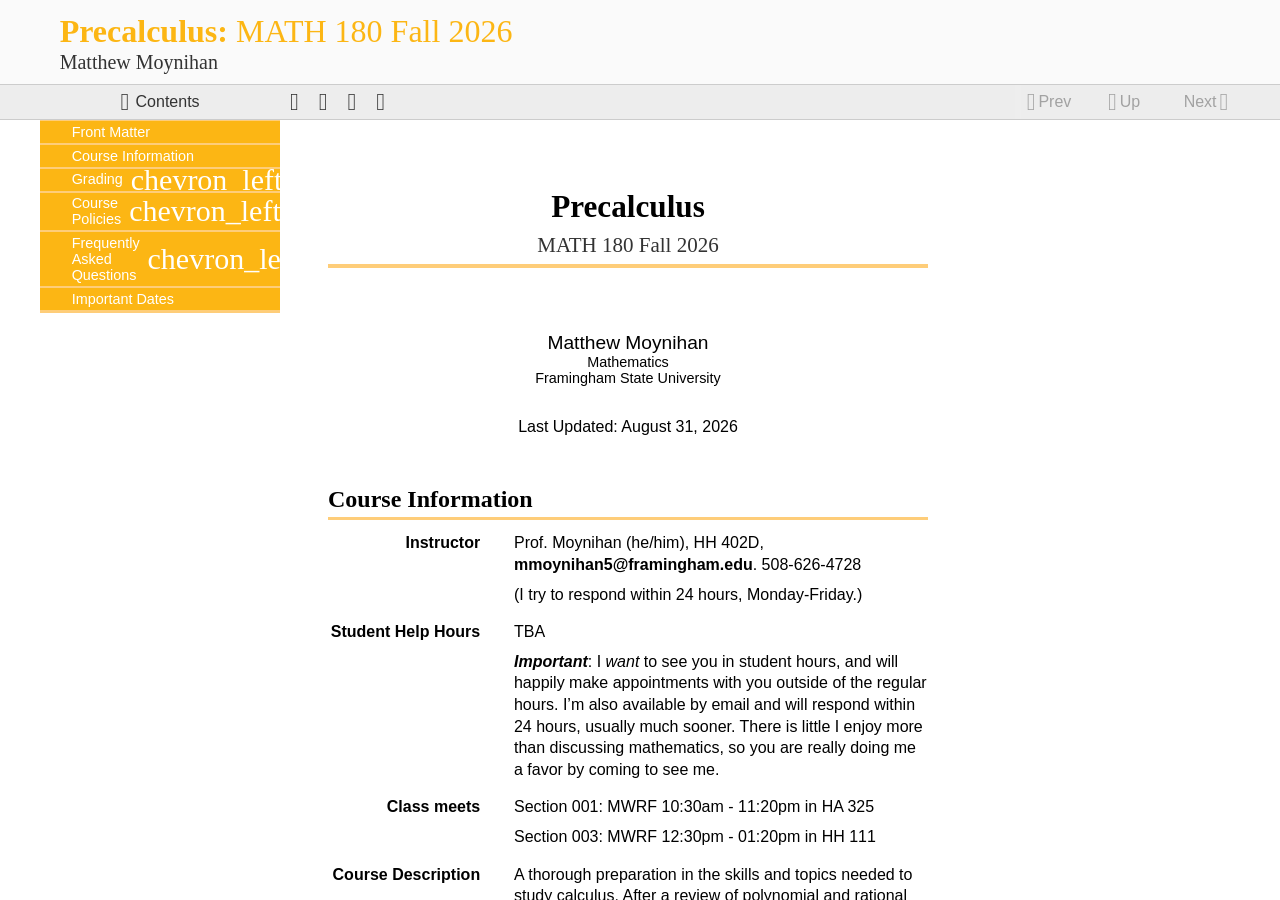
==== course/index.html @ 48e1f61c "Latest build deployed." ====
<!DOCTYPE html>
<html>
<!--********************************************-->
<!--*       Generated from PreTeXt source      *-->
<!--*       on 2026-08-31T19:12:06Z       *-->
<!--*   A recent stable commit (2022-07-01):   *-->
<!--* 6c761d3dba23af92cba35001c852aac04ae99a5f *-->
<!--*                                          *-->
<!--*         https://pretextbook.org          *-->
<!--*                                          *-->
<!--********************************************-->
<head xmlns:og="http://ogp.me/ns#" xmlns:book="https://ogp.me/ns/book#">
<meta http-equiv="Content-Type" content="text/html; charset=UTF-8">
<meta http-equiv="refresh" content="0; URL='root-1-2.html'">
<meta property="og:type" content="article">
<meta name="twitter:title" content="Precalculus">
<meta property="og:title" content="Precalculus">
<meta name="twitter:description" content="MATH 180 Fall 2026">
<meta property="og:description" content="MATH 180 Fall 2026">
<meta name="twitter:card" content="summary">
</head>
<body></body>
</html>
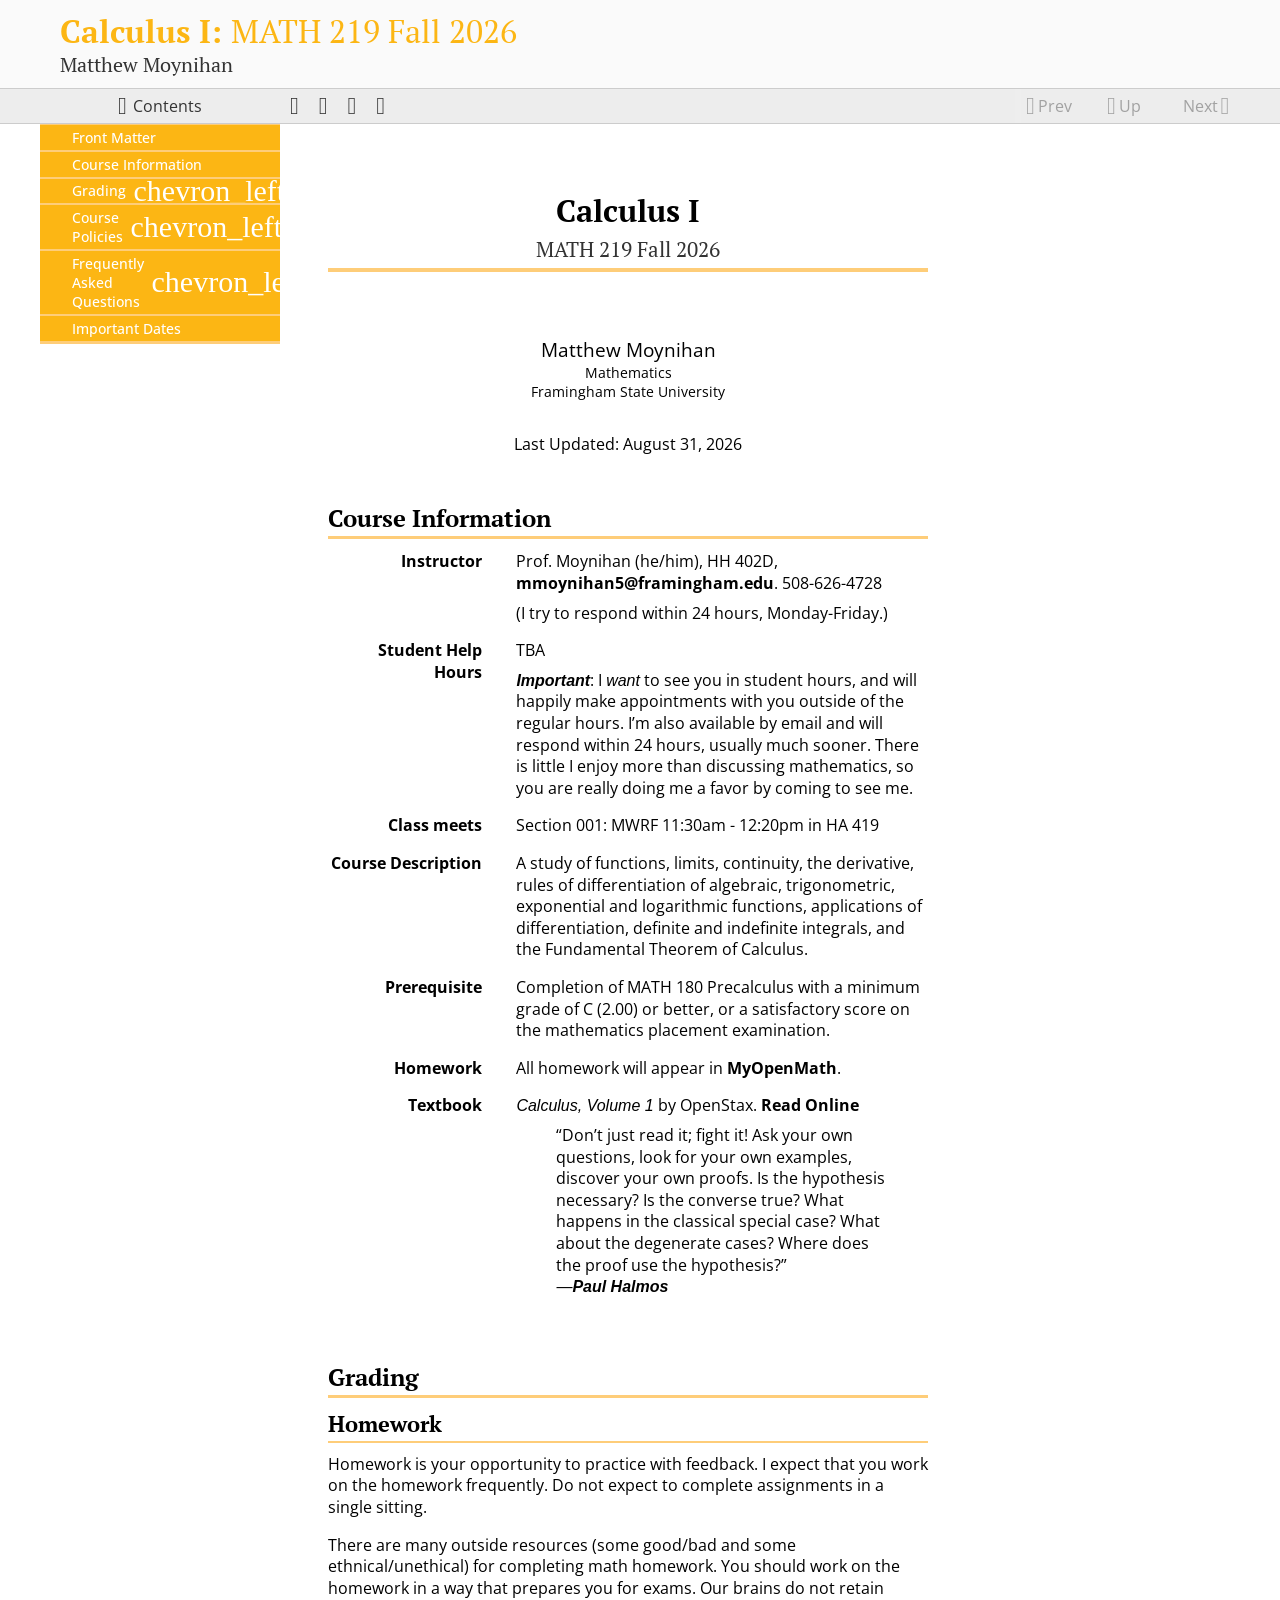
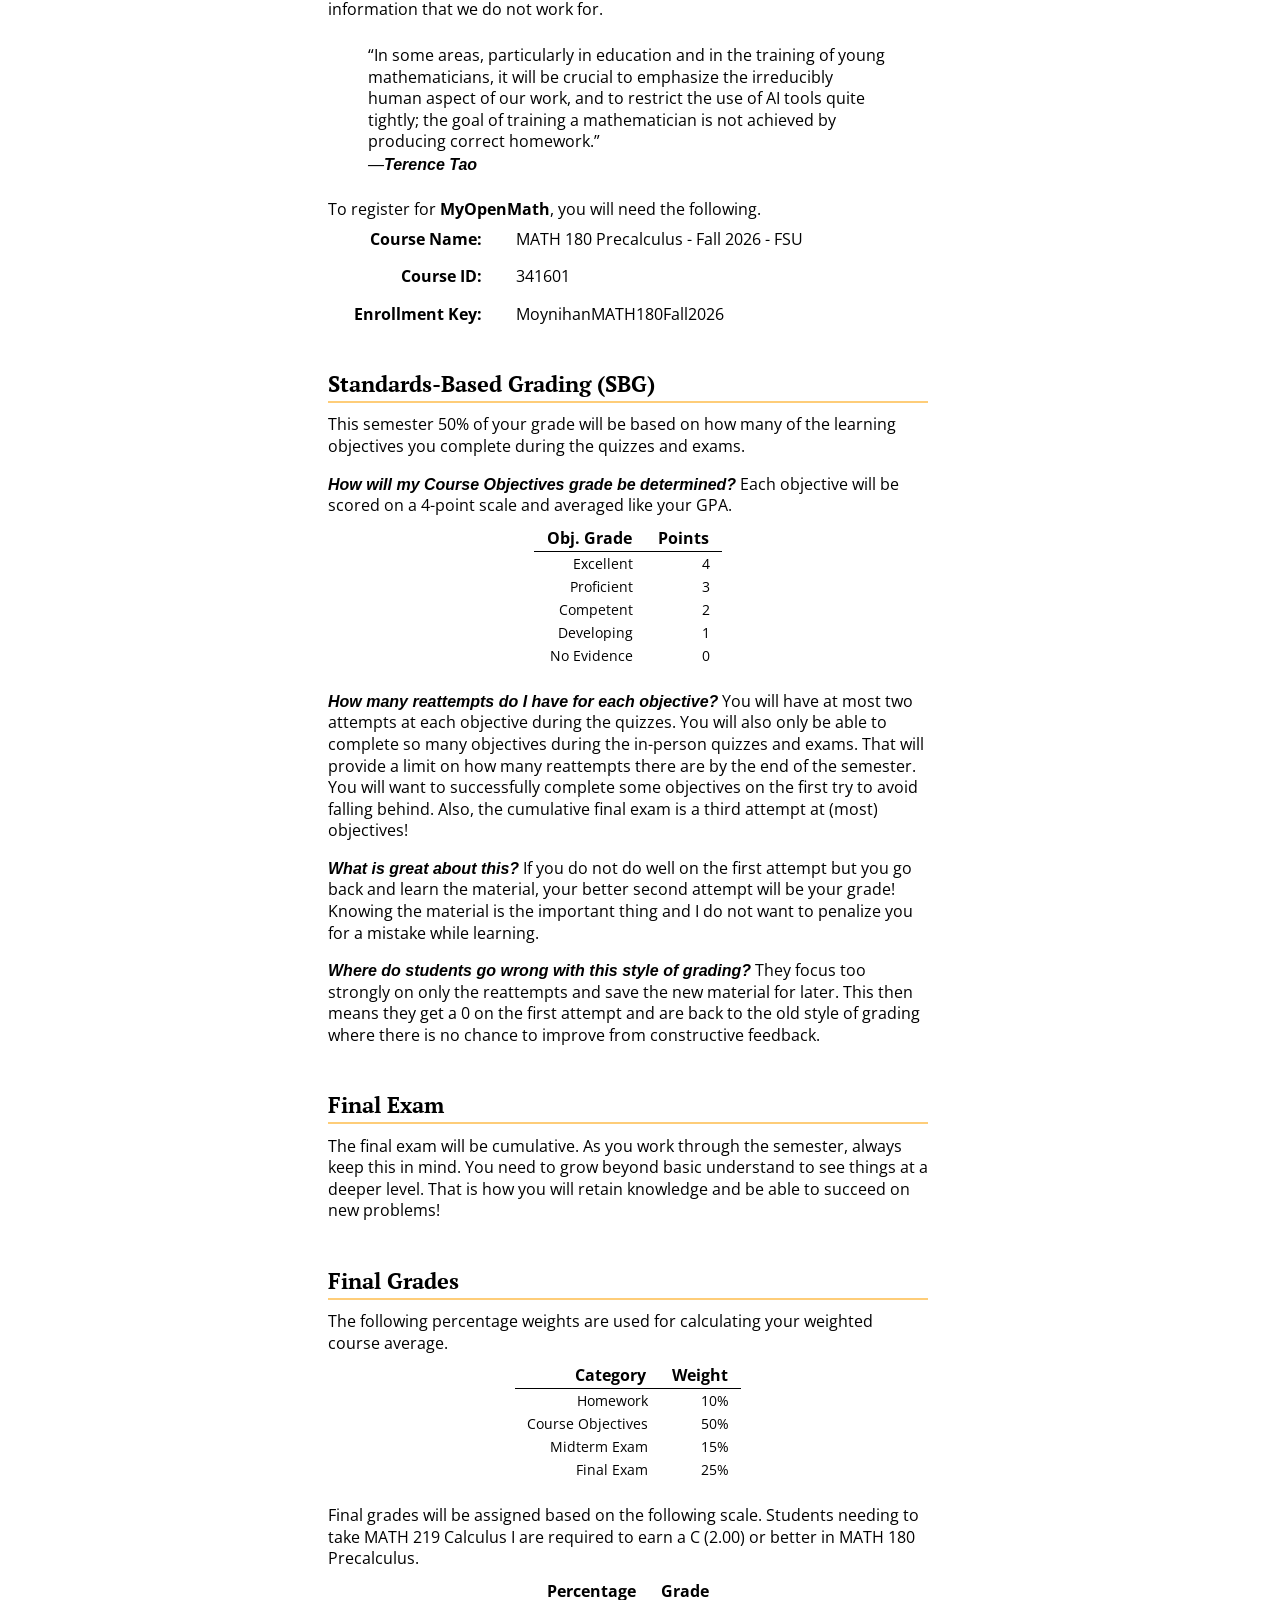
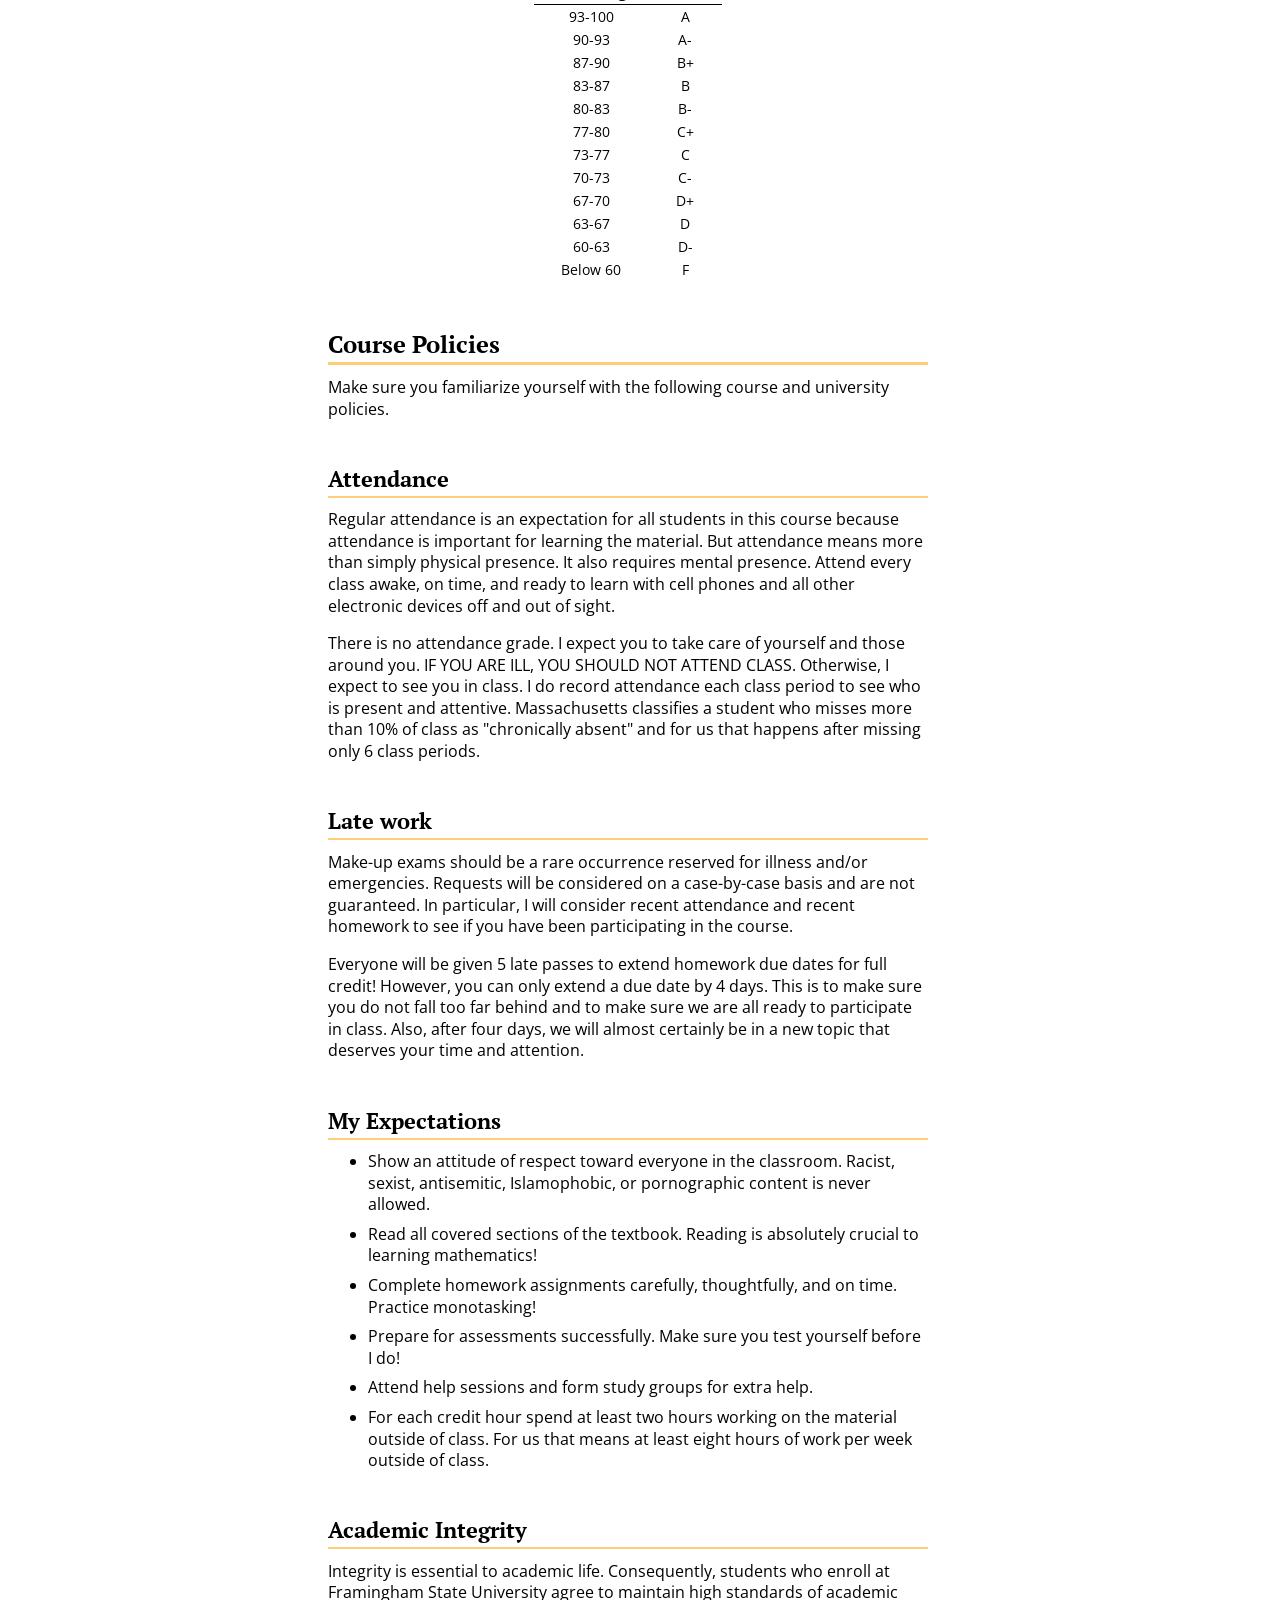
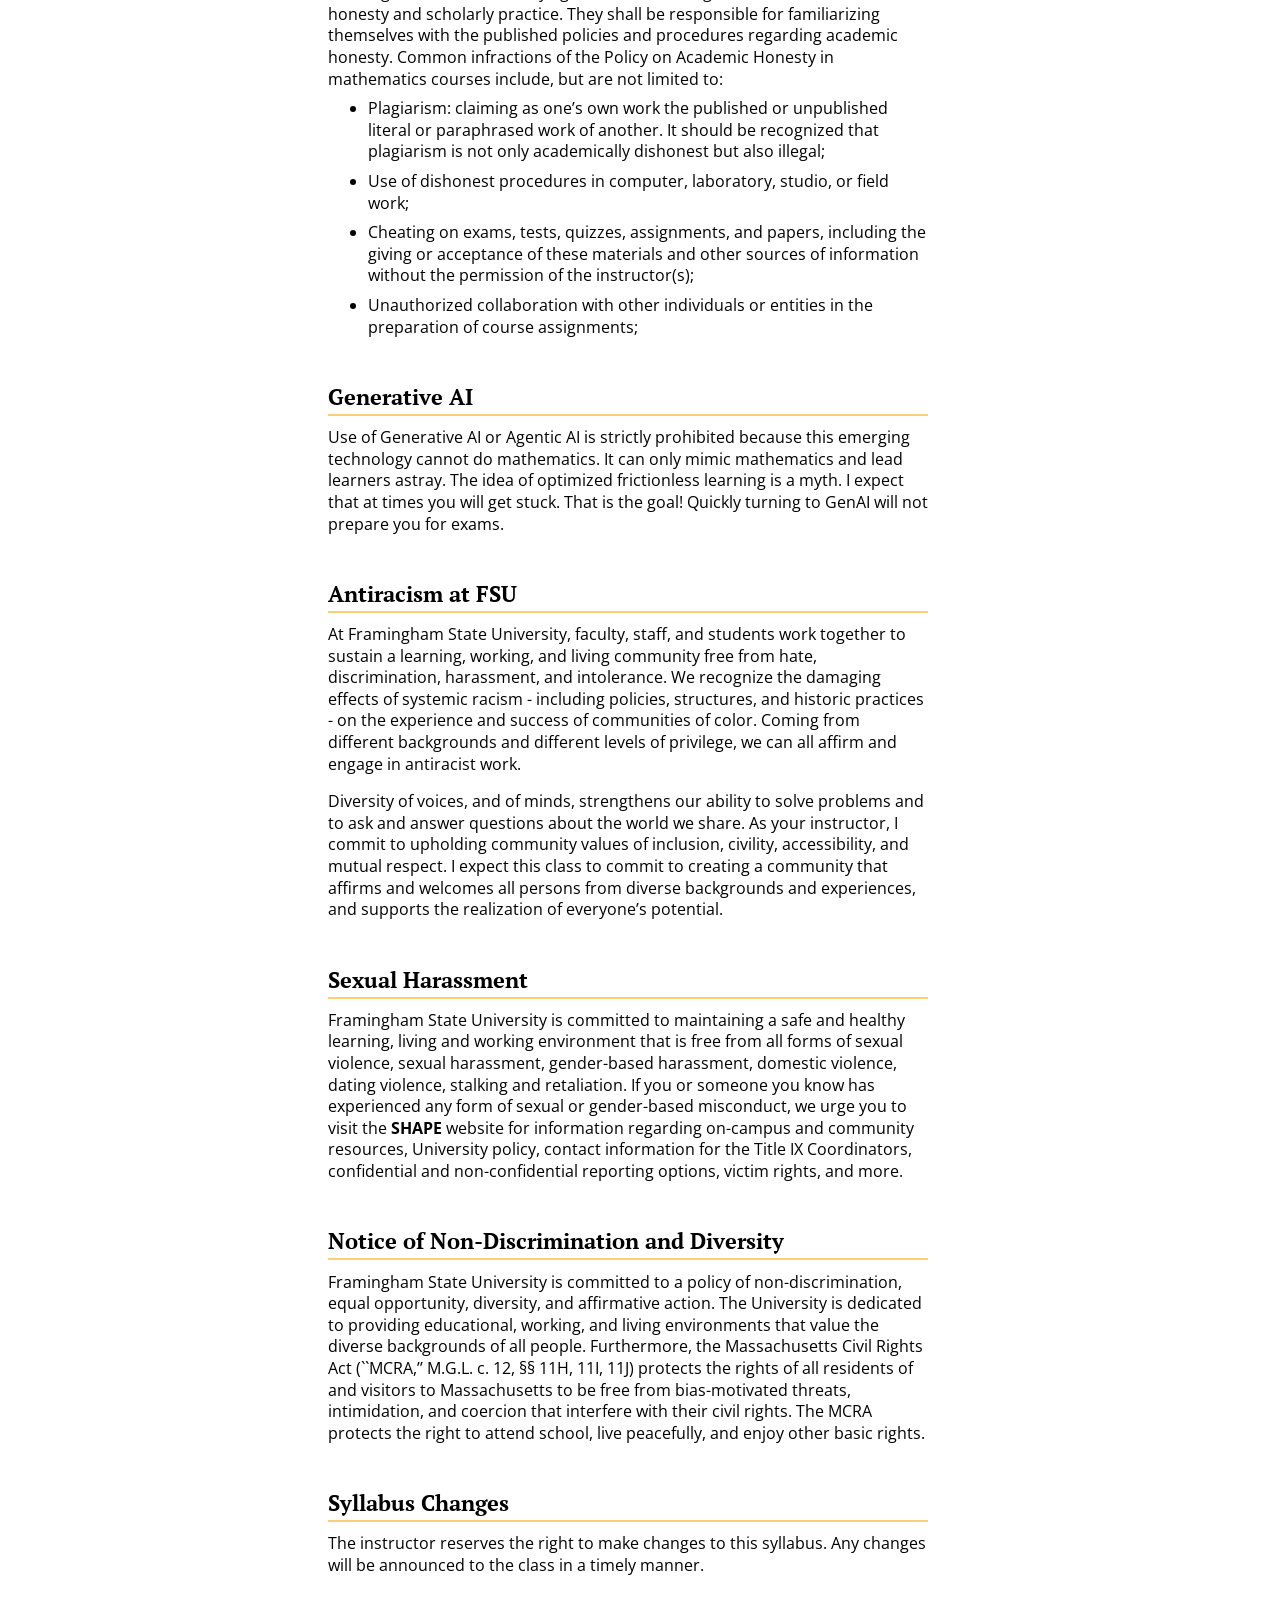
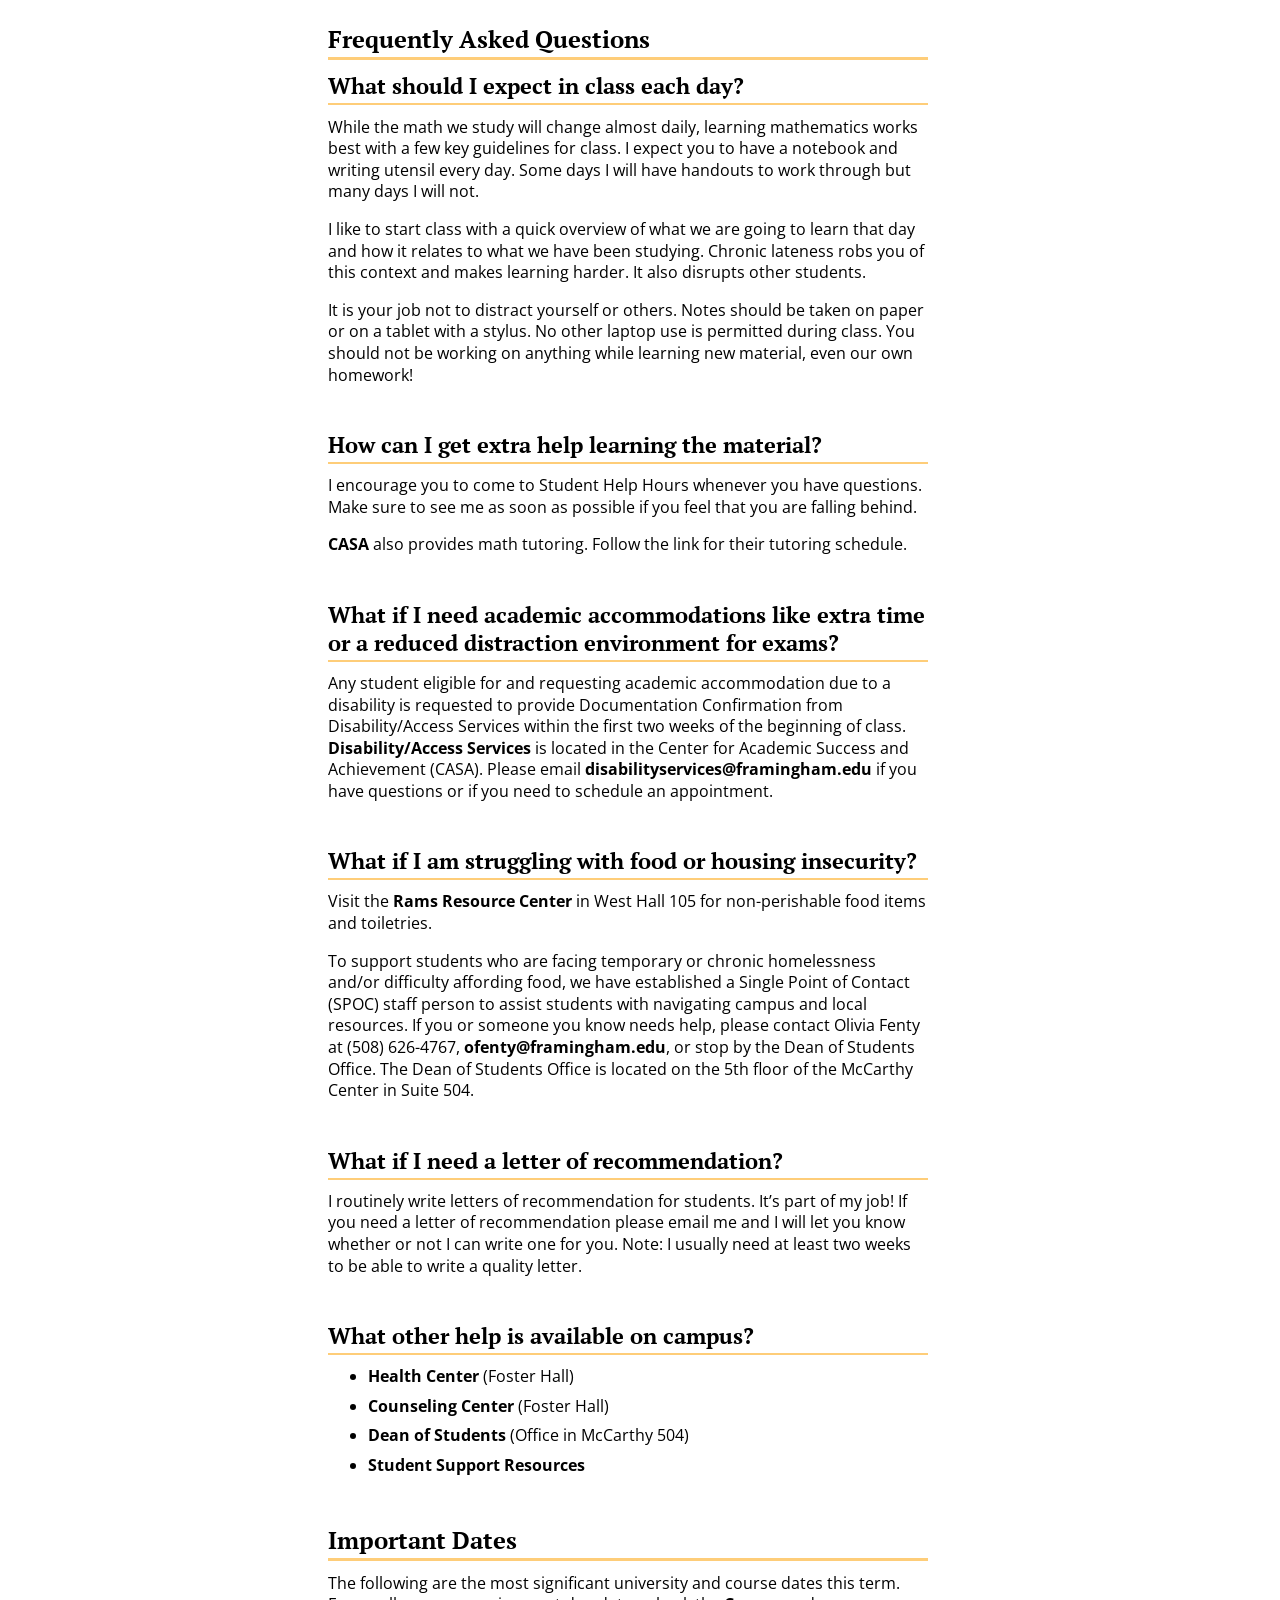
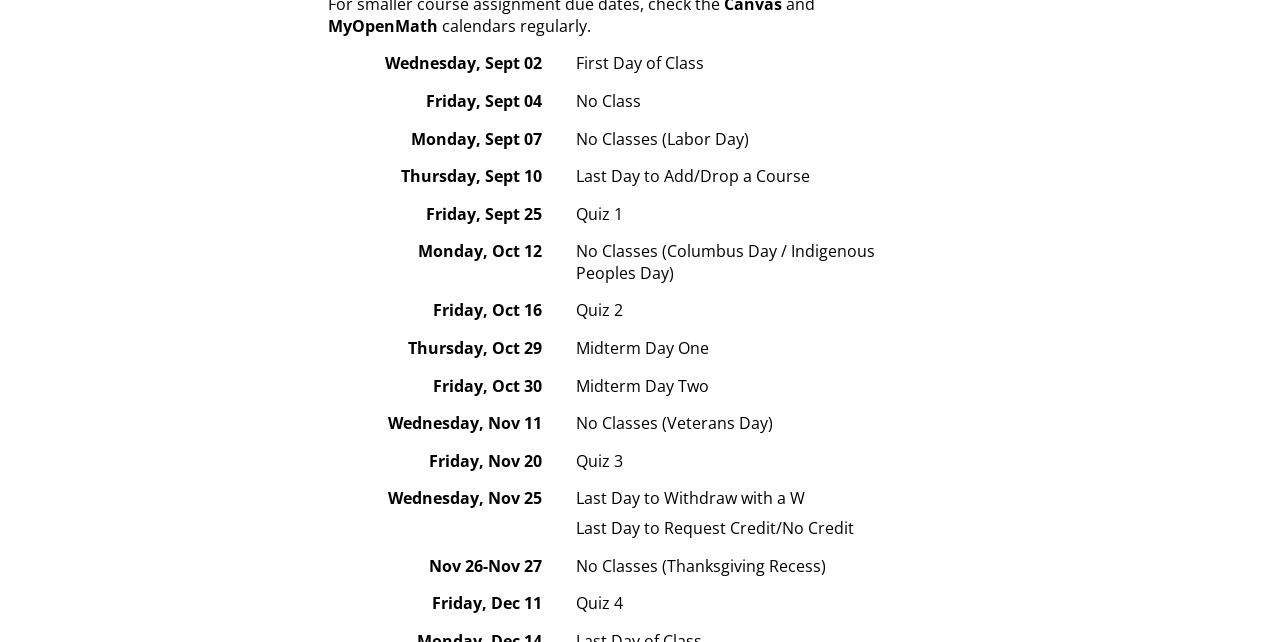
==== commit c282f467: "Latest build deployed." ====
--- a/course/index.html
+++ b/course/index.html
@@ -2,7 +2,7 @@
 <html>
 <!--********************************************-->
 <!--*       Generated from PreTeXt source      *-->
-<!--*       on 2026-08-31T19:12:06Z       *-->
+<!--*       on 2026-08-31T19:25:50Z       *-->
 <!--*   A recent stable commit (2022-07-01):   *-->
 <!--* 6c761d3dba23af92cba35001c852aac04ae99a5f *-->
 <!--*                                          *-->
@@ -13,10 +13,10 @@
 <meta http-equiv="Content-Type" content="text/html; charset=UTF-8">
 <meta http-equiv="refresh" content="0; URL='root-1-2.html'">
 <meta property="og:type" content="article">
-<meta name="twitter:title" content="Precalculus">
-<meta property="og:title" content="Precalculus">
-<meta name="twitter:description" content="MATH 180 Fall 2026">
-<meta property="og:description" content="MATH 180 Fall 2026">
+<meta name="twitter:title" content="Calculus I">
+<meta property="og:title" content="Calculus I">
+<meta name="twitter:description" content="MATH 219 Fall 2026">
+<meta property="og:description" content="MATH 219 Fall 2026">
 <meta name="twitter:card" content="summary">
 </head>
 <body></body>
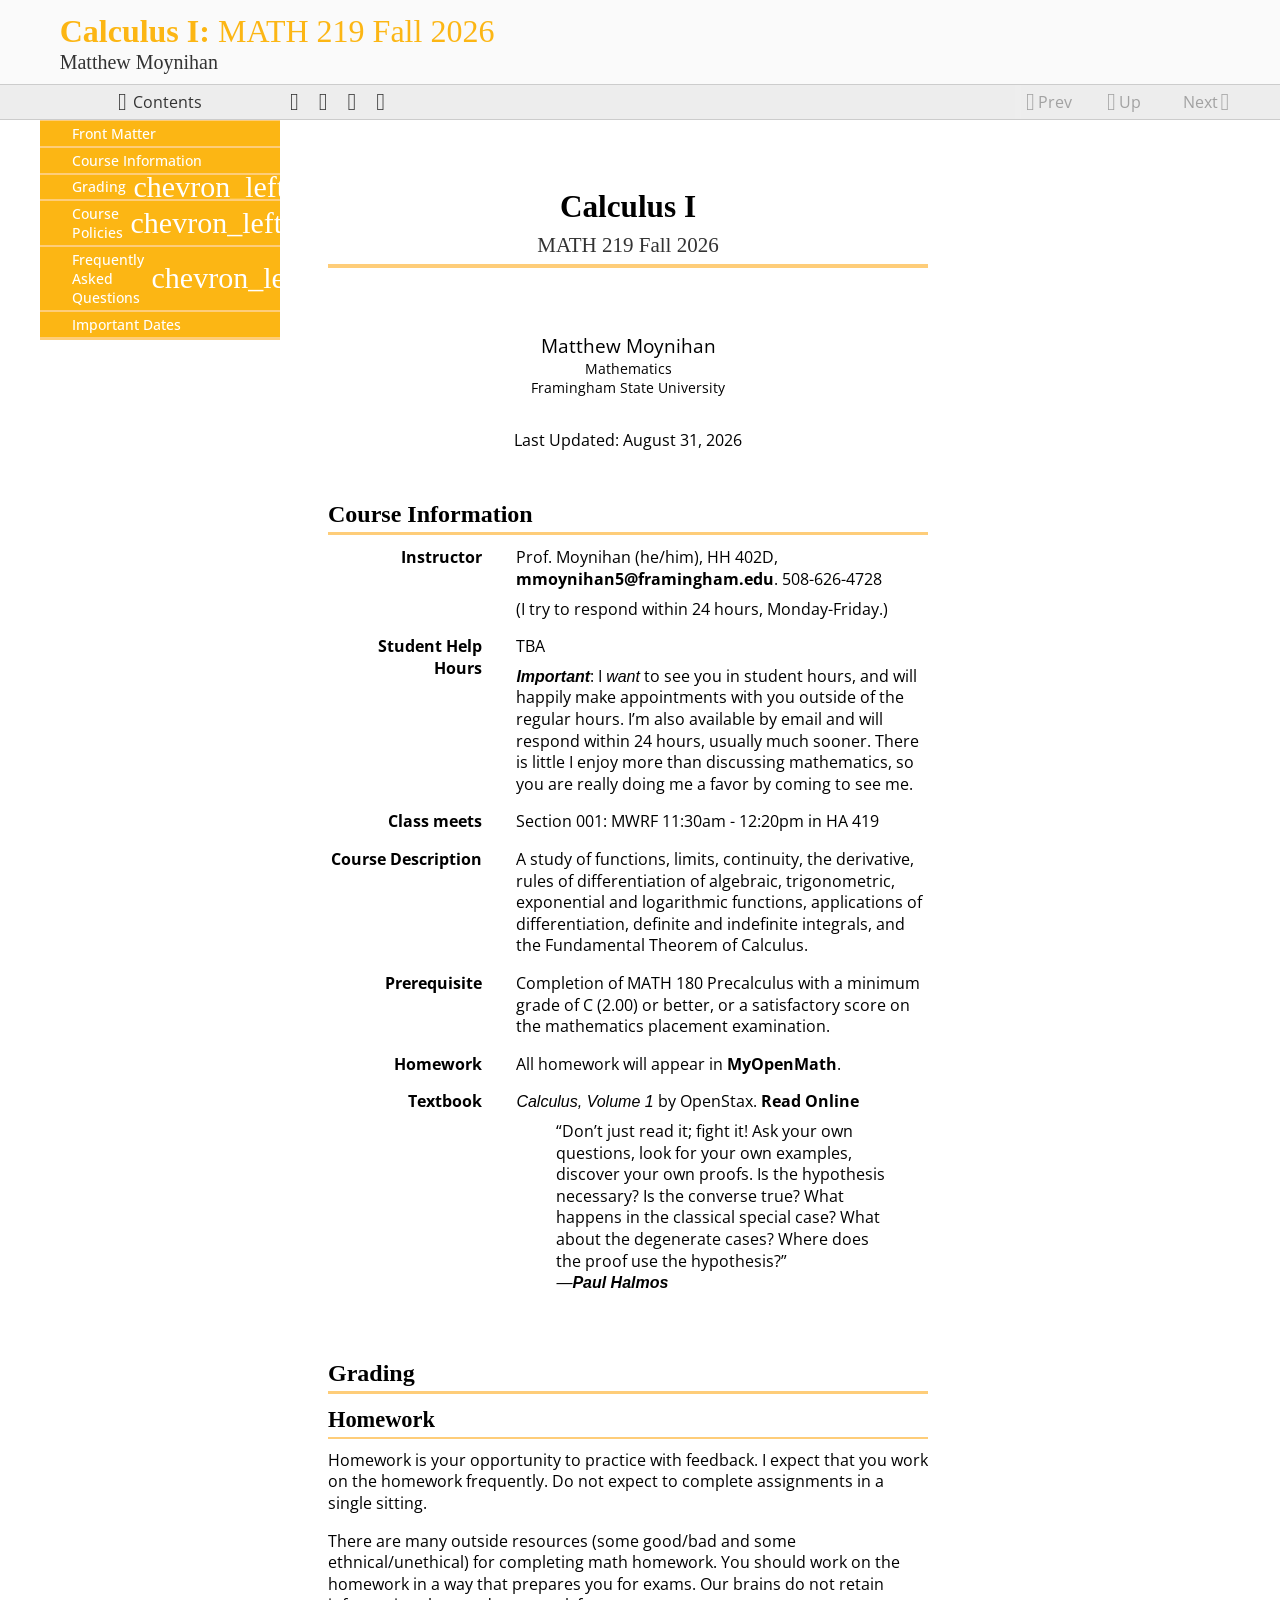
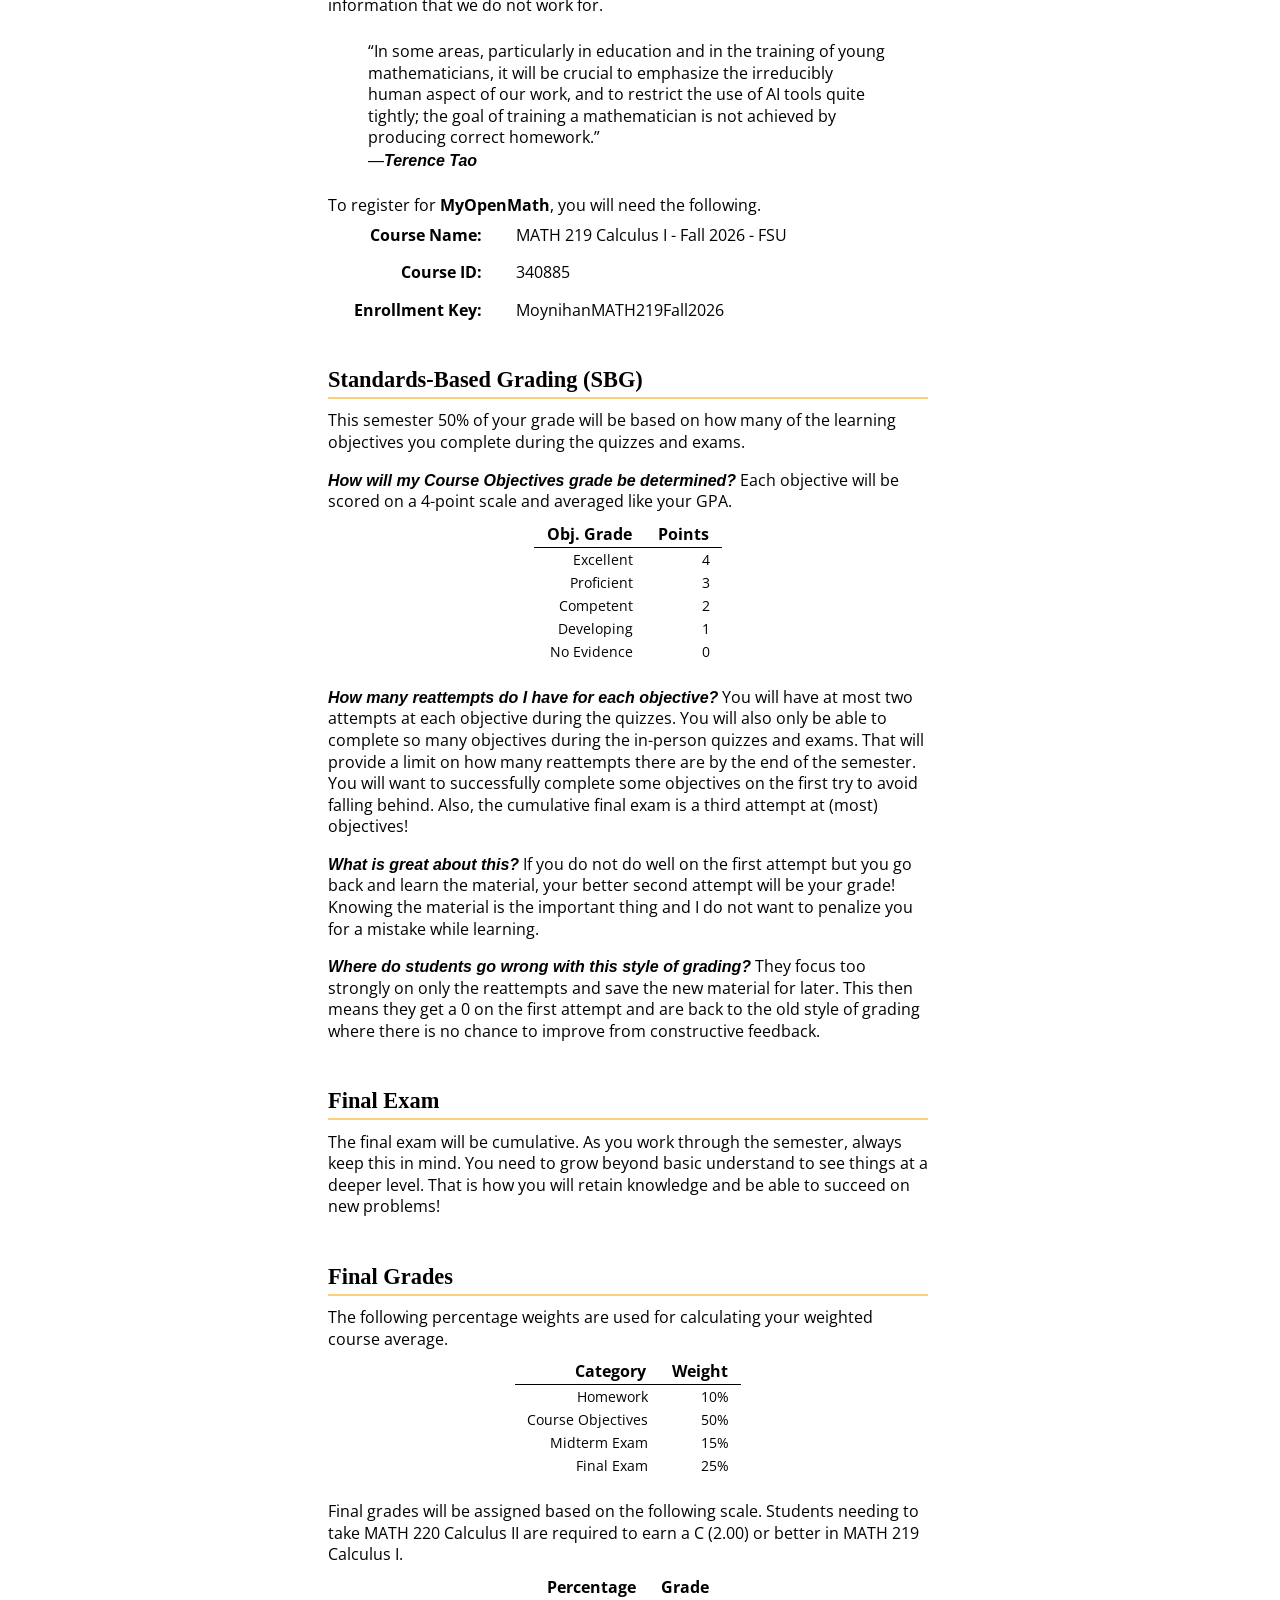
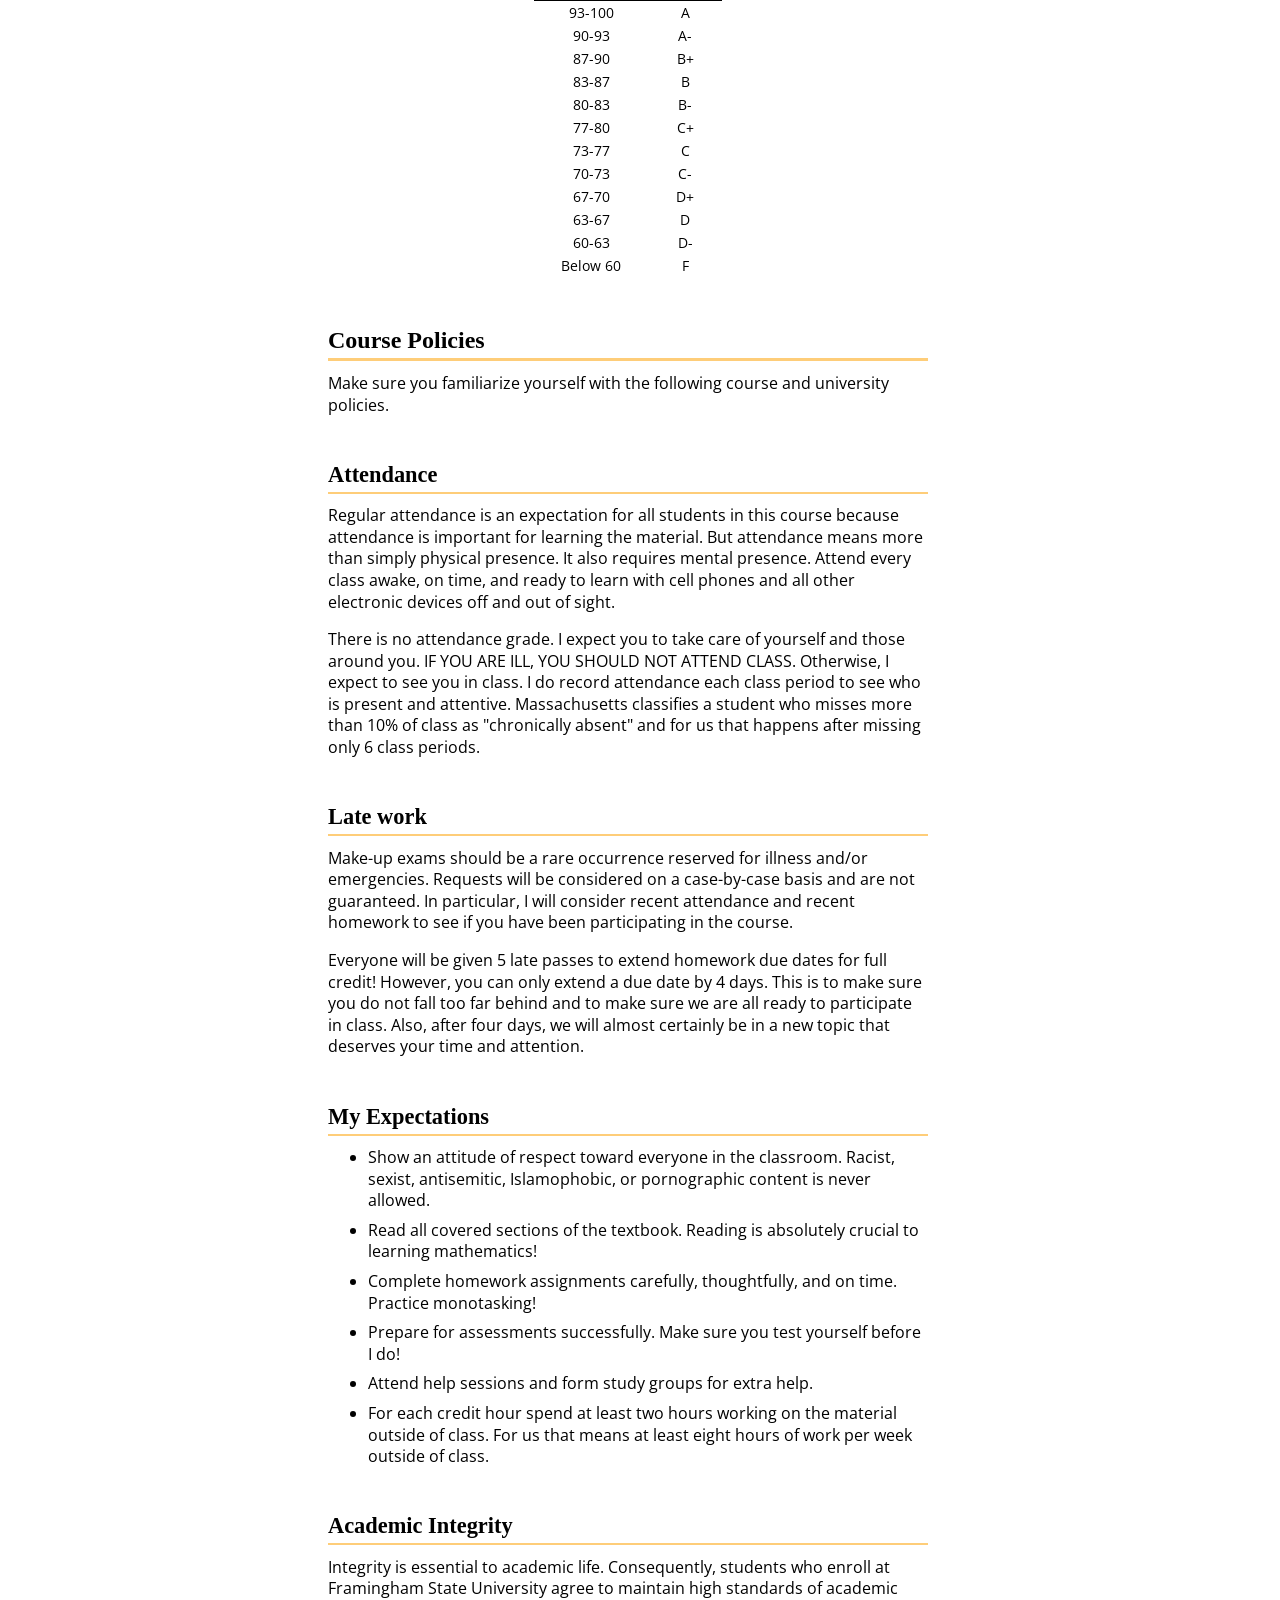
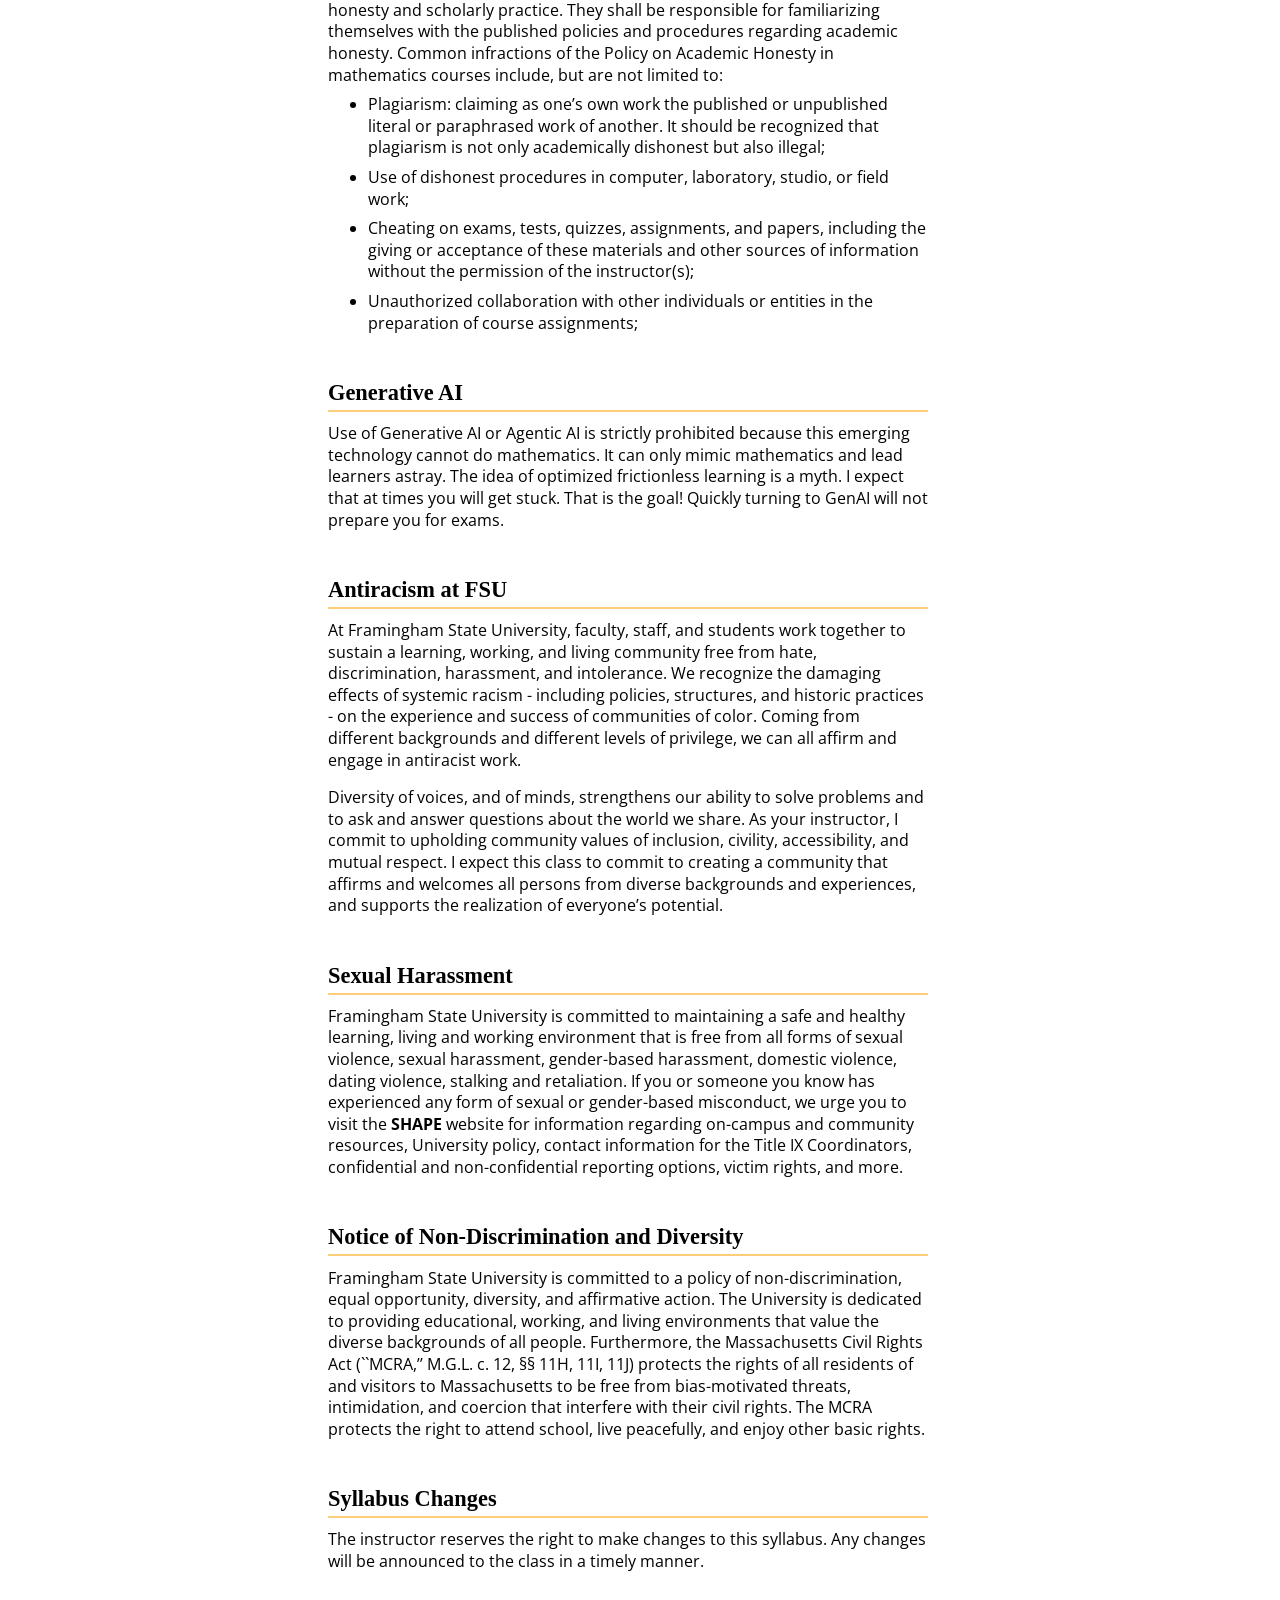
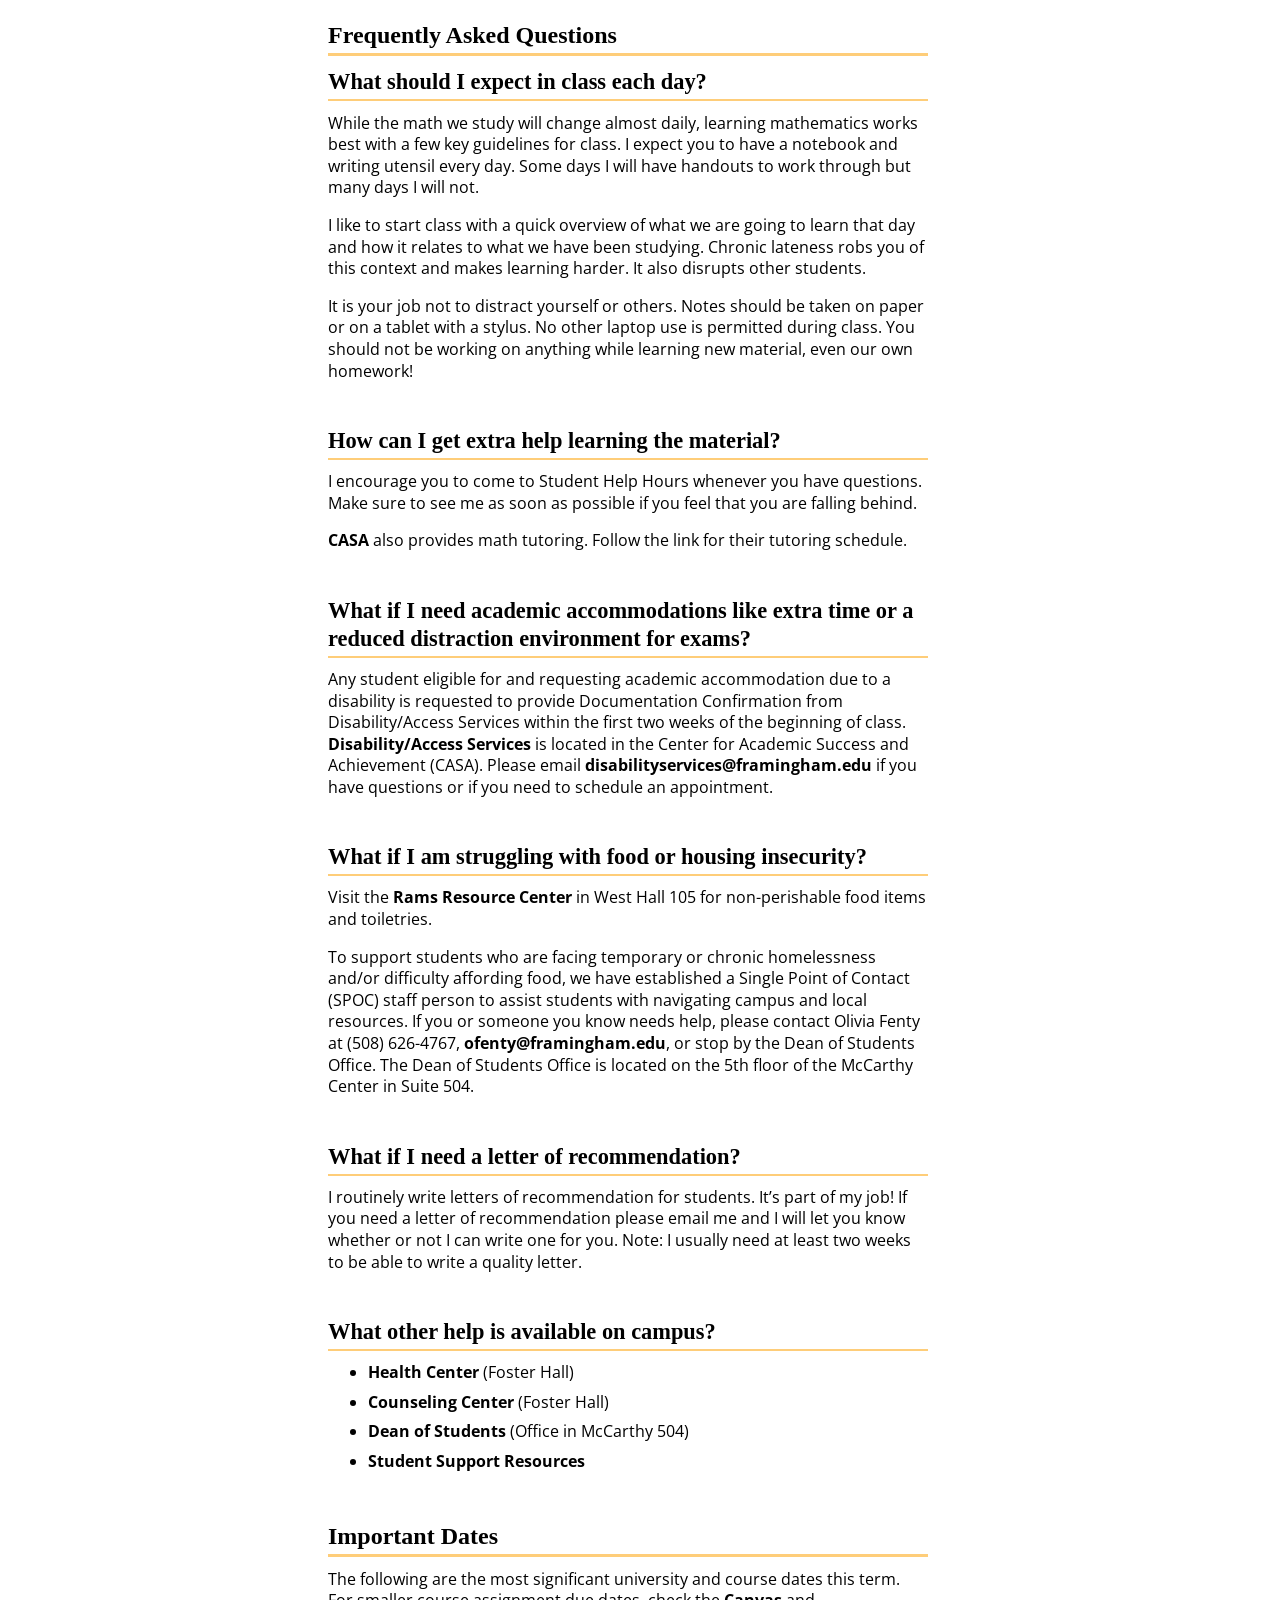
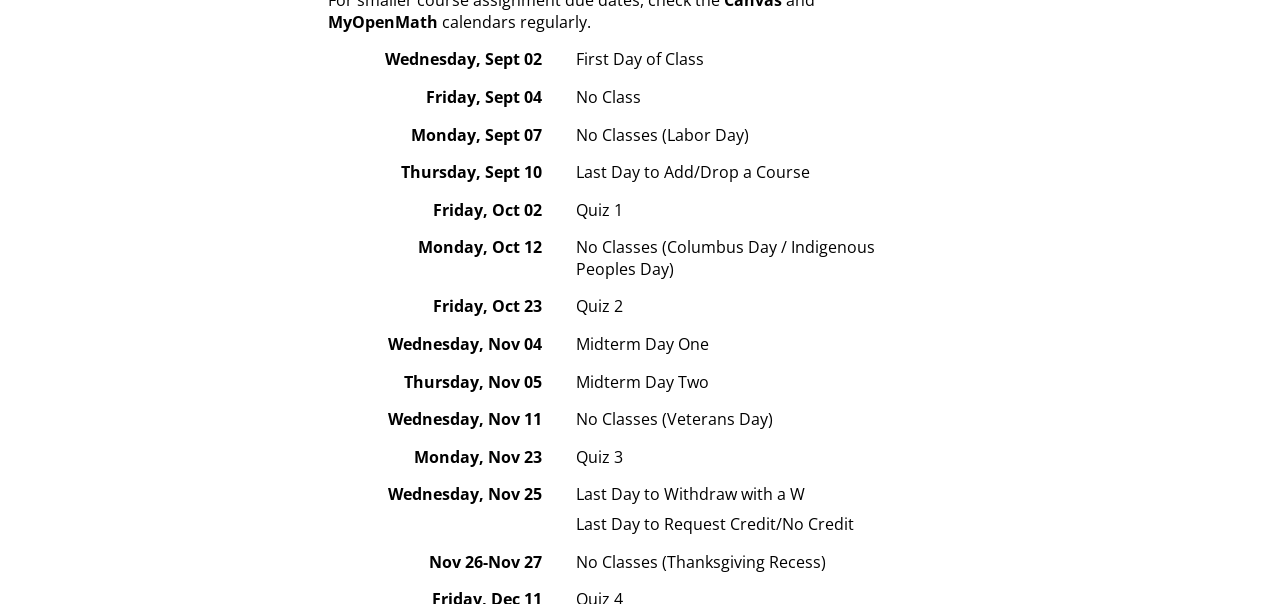
==== commit f7cfb1b9: "Latest build deployed." ====
--- a/course/index.html
+++ b/course/index.html
@@ -2,7 +2,7 @@
 <html>
 <!--********************************************-->
 <!--*       Generated from PreTeXt source      *-->
-<!--*       on 2026-08-31T19:25:50Z       *-->
+<!--*       on 2026-08-31T19:34:33Z       *-->
 <!--*   A recent stable commit (2022-07-01):   *-->
 <!--* 6c761d3dba23af92cba35001c852aac04ae99a5f *-->
 <!--*                                          *-->
